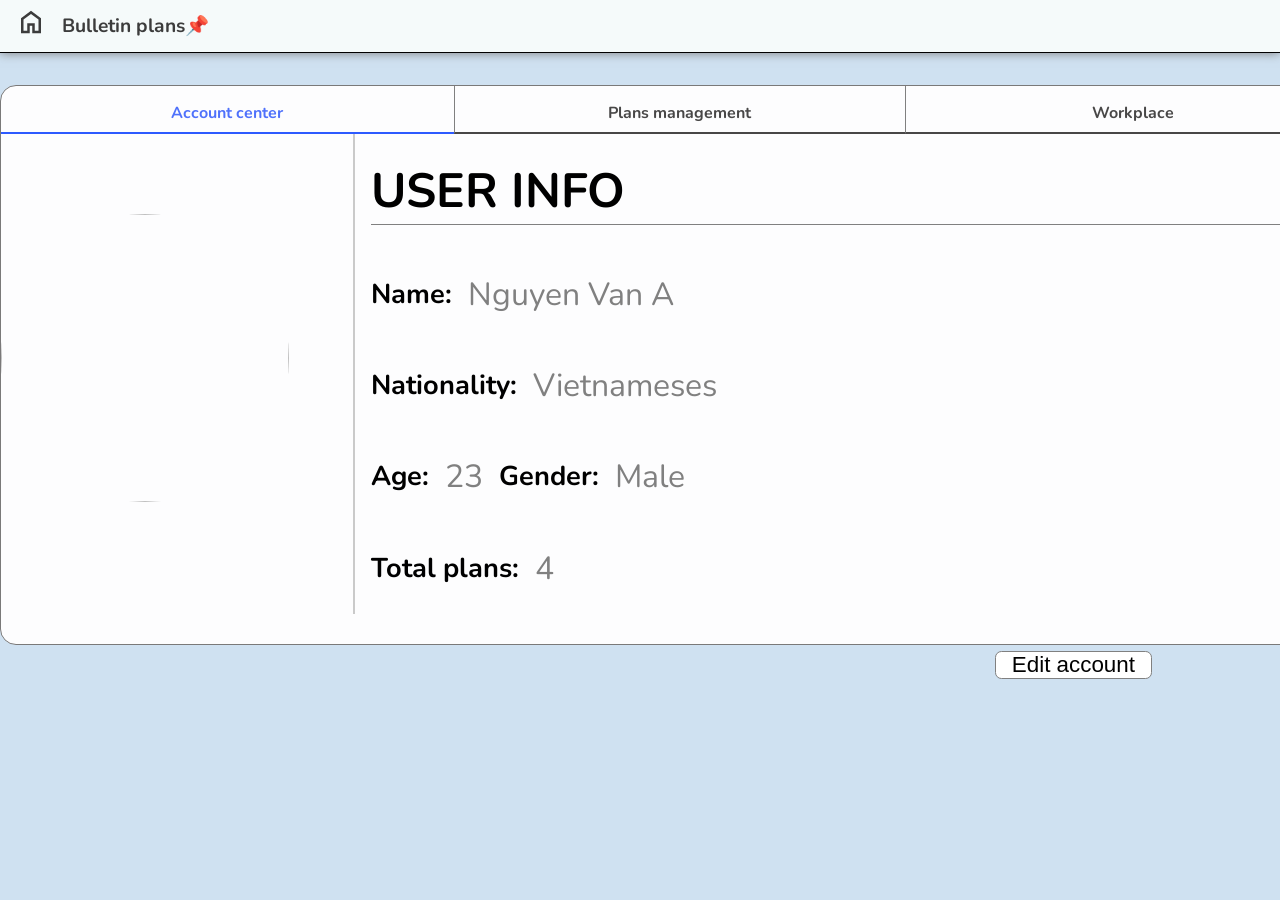
==== account-center/account-center.html @ dfe04bb9 "Feat: fully adding sign-up,log-in and account center" ====
<!DOCTYPE html>
<html lang="en">
<head>
    <meta charset="UTF-8">
    <meta name="viewport" content="width=device-width, initial-scale=1.0">
    <title>Bulletin plans📌</title>
    <link rel="stylesheet" href="account-center.css">
    <link rel="preconnect" href="https://fonts.googleapis.com">
    <link rel="preconnect" href="https://fonts.gstatic.com" crossorigin>
    <link
        href="https://fonts.googleapis.com/css2?family=Comic+Relief:wght@400;700&family=Doppio+One&family=Google+Sans:ital,opsz,wght@0,17..18,400..700;1,17..18,400..700&family=Nunito:ital,wght@0,200..1000;1,200..1000&family=Rubik:ital,wght@0,300..900;1,300..900&family=Space+Grotesk:wght@300..700&family=Ubuntu:ital,wght@0,300;0,400;0,500;0,700;1,300;1,400;1,500;1,700&display=swap"
        rel="stylesheet">
</head>

<body>
    <header>
        <a href="../main-page/main-page.html" class="main-page"><svg xmlns="http://www.w3.org/2000/svg" height="30px"
                viewBox="0 -960 960 960" width="30px" fill="#3C3C3C">
                <path
                    d="M240-200h120v-240h240v240h120v-360L480-740 240-560v360Zm-80 80v-480l320-240 320 240v480H520v-240h-80v240H160Zm320-350Z" />
            </svg></a>
        <p2 class="page-title">Bulletin plans📌</p2>
    </header>

    <div class="account-area">
        <div class="nav-bar">
            <div class="href-room">
                <a href="account-center.html" class="page current-page">Account center</a>
            </div>
            <div class="href-room">
                <a href="aha.html" class="page">Plans management</a>
            </div>
            <div class="href-room">
                <a href="../function-page/function-page.html" class="page">Workplace</a>
            </div>
        </div>
        <div class="account-info">
            <div class="avatar-container">
                <div class="avatar-frame">
                        <img class="avatar" src="">
                </div>
            <label for="input-avatar" class="avatar-selection">
                <p class="avatar-guide input-data">Click here to change avatar</p>
            </label>
            </div>
            <input type="file" accept="image/*" id="input-avatar" hidden>
            <div class="info-container">
                <h2 class="user-info">USER INFO</h2>
                <div>
                    <h3>Name:</h3>
                    <p class="name info">Nguyen Van A</p>
                    <input type="text" class="input-name input-data input-type">
                </div>
                <div>
                    <h3>Nationality:</h3>
                    <p class="nationality info">Vietnameses</p>
                    <input type="text" class="input-nationality input-data input-type">
                </div>
                <div>
                    <div>
                        <h3>Age:</h3>
                        <p class="age info">23</p>
                        <input type="number" class="input-age input-data input-type">
                    </div>
                    <div>
                        <h3>Gender:</h3>
                        <p class="gender info">Male</p>
                        <select class="gender-selection input-data input-type">
                            <option class="male">Male</option>
                            <option class="female">Female</option>
                            <option class="secret">Secret</option>
                         </select>   
                    </div>
                </div>
                <div>
                    <h3>Total plans:</h3>
                    <p class="total">4</p>
                </div>
            </div>
        </div>
    </div>
    <button class="adjust-btn">Edit account</button>
    <button class="finish-btn">Finish</button>
    <div class="recheck">
        <p class="recheck-anounce">Are you sure with these changes ?</p>
        <div class="btn-recheck">
            <button class="recheck-btn btn">Wait, let me recheck</button>
            <button class="guarantee-btn btn">Okay, I'm sure</button>
        </div>
    </div>



    <script type="module" src="account-center.js"></script>
</body>

</html>
---- account-center/account-center.css ----
* {
    padding :0;
    margin: 0;
    box-sizing: border-box;
}
html {
    font-size: 16px;
    transition: 300ms ease-in-out;
}
body {
    font-size: 1rem;
    background-color: rgb(207, 225, 241);
}
header {
    font-family: "Nunito", sans-serif;
    font-optical-sizing: auto;
    font-style: normal;
    font-weight: bold;
    width: 100%;
    max-height: 3.3rem;
    min-height: 3.125rem;
    border-bottom: 1px solid black;
    background-color: rgb(245, 250, 250);
    display: flex;
    flex-direction: row;
    gap: 1rem;
    color: #3C3C3C;
    padding: 1rem;
    font-size: 1.2rem;
    align-items: center;
    box-shadow: 0 0 10px rgb(123, 123, 123);
}

.main-page:hover > svg{
    height: 2rem;
    width: 2rem;
}

.account-area {
    width: 85rem;
    height: 35rem;
    margin: 2rem auto;
    background-color: rgba(255, 255, 255, 0.949);
    border-radius: 1rem;
    padding: 1rem 0;
    padding-top:0;
    border: 1px solid rgb(122, 121, 121);
    margin-bottom: 0
}

.nav-bar {
    display: grid;
    grid-template-columns: repeat(3,1fr);
    justify-content: space-around;
    align-items: center;
}
.nav-bar > div {
    text-align: center;
    border-bottom: 2px solid  rgba(70, 69, 69, 0.989);
    padding-bottom: 1rem;
}
.href-room{
    height: 3rem;
    justify-content: center;
    padding-top:1rem;
    transition: 300ms ease-in-out;
}
.href-room:hover{
    background-color: rgba(199, 198, 198, 0.949);
}
.nav-bar :nth-child(3):hover {
    border-top-right-radius: 1rem;
}
.nav-bar :nth-child(1):hover {
    border-top-left-radius: 1rem;
}
.nav-bar :nth-child(2) {
    border-right: 0.6px solid gray;
    border-left: 0.6px solid gray;
}
.page {
    text-align: center;
    text-decoration: none;
    color: rgba(70, 69, 69, 0.989);
    font-family: "Nunito", sans-serif;
    font-optical-sizing: auto;
    font-style: normal;
    font-weight: bold;
}
.current-page {
    color: rgb(79, 113, 251)
}
    
.href-room:has(.current-page) {
    border-bottom: 2px solid  rgba(43, 89, 255, 0.989);
}
.account-info{
    display: grid;
    grid-template-columns: 1fr 3fr;
    height: 30rem;
    gap: 1rem;
}
.avatar-container{
    align-self: center;
}
.avatar-frame {
    width: 18rem;
    height: 18rem;
    border-radius: 100%;
    margin: auto 0;
    margin-bottom: 2rem;
    justify-self: center;
    object-fit: cover;
}
.avatar {
    width: 100%;
    object-fit: cover;

    height: 100%;
    border-radius: 100%;
}
.avatar-selection:hover {
    cursor: pointer;
}
.avatar-frame:has(.avatar-selection:hover) {
    background-color:black;
}
.avatar-guide {
    text-align: center;
    color:#3C3C3C
}
.info-container {
    border-left: 2px solid rgb(202, 202, 202);
    padding-left:1rem;
    display: flex;
    flex-direction: column;
    justify-content: space-around;

}
.info-container >div {
    display: flex;
    flex-direction: row;
    gap: 1rem;
}
.info-container >div>div {
    display: flex;
    flex-direction: row;
    gap: 1rem
}

h3 {
    font-family: "Nunito", sans-serif;
    font-optical-sizing: auto;
    font-weight: bold;
    font-style: normal;
    font-size: 1.7rem;
    align-self: center;
}
.user-info{
    font-family: "Nunito", sans-serif;
    font-optical-sizing: auto;
    font-weight: bold;
    font-size: 3rem;
    border-bottom: 1px solid grey;
}
.adjust-btn{
    height: fit-content;
    width: fit-content;
}
.info, .total{
    color: gray;
    font-family: "Nunito", sans-serif;
    font-optical-sizing: auto;
    font-weight: normal;
    align-self: center;
    font-size: 2rem;
    max-width: 30rem;
    overflow-x: hidden;
}
.age {
    max-width: 5rem;
}
.input-data{
    border-radius: 0.4rem;
    border: 1px solid rgba(0, 0, 0, 0.356);
    padding:0.3rem;
    display:none;
}
.input-name{
    width: 40rem;
}
.adjust-btn,.finish-btn{
    font-size: 1.4rem;
    position: absolute;
    right: 8rem;
    padding: 0 1rem;
    margin-top: 0.4rem;
    border-radius: 0.4rem;
}
.finish-btn{
    background-color: rgb(248, 248, 248);
    border: 1px solid rgb(99, 100, 99);
    transition: 300ms ease-in-out;
    display: none;
}
.finish-btn:hover{
    background-color: rgb(199, 197, 197);
    cursor: pointer;
}
.adjust-btn {
    background-color: #ffffff;
    transition: 300ms ease-in-out;
    border: 1px solid grey;
}
.adjust-btn:hover {
    cursor: pointer;
    background-color: #e2e2e2;
}
.recheck{
    height: 20rem;
    width: 30rem;
    background-color: #ffffff;
    position: fixed;
    border: 1px solid grey;
    top: -50%;
    left: 50%;
    padding: 3rem;
    transform: translate3d(-50%,-50%,0);
    text-align: center;
    font-size: 3rem;
    border-radius: 2rem;
    color: rgb(40, 40, 40);
    font-family:Arial, Helvetica, sans-serif;
    transition: 300ms ease-in-out;
}
.btn-recheck{
    display: flex;
    flex-direction: row;
    justify-content: space-around;
}
.btn{
    background-color: inherit;
    border: none;
    margin-top: 3rem;
    font-size: 1.4rem;
    color: #3C3C3C;
    transition: 300ms ease-in-out;
}
.btn:hover{
    color: rgb(53, 53, 255);
    cursor: pointer;
}
.avatar-guide {
    margin-left: 1rem;
}
.notification-error {
    color: red;
    align-self: center;
}
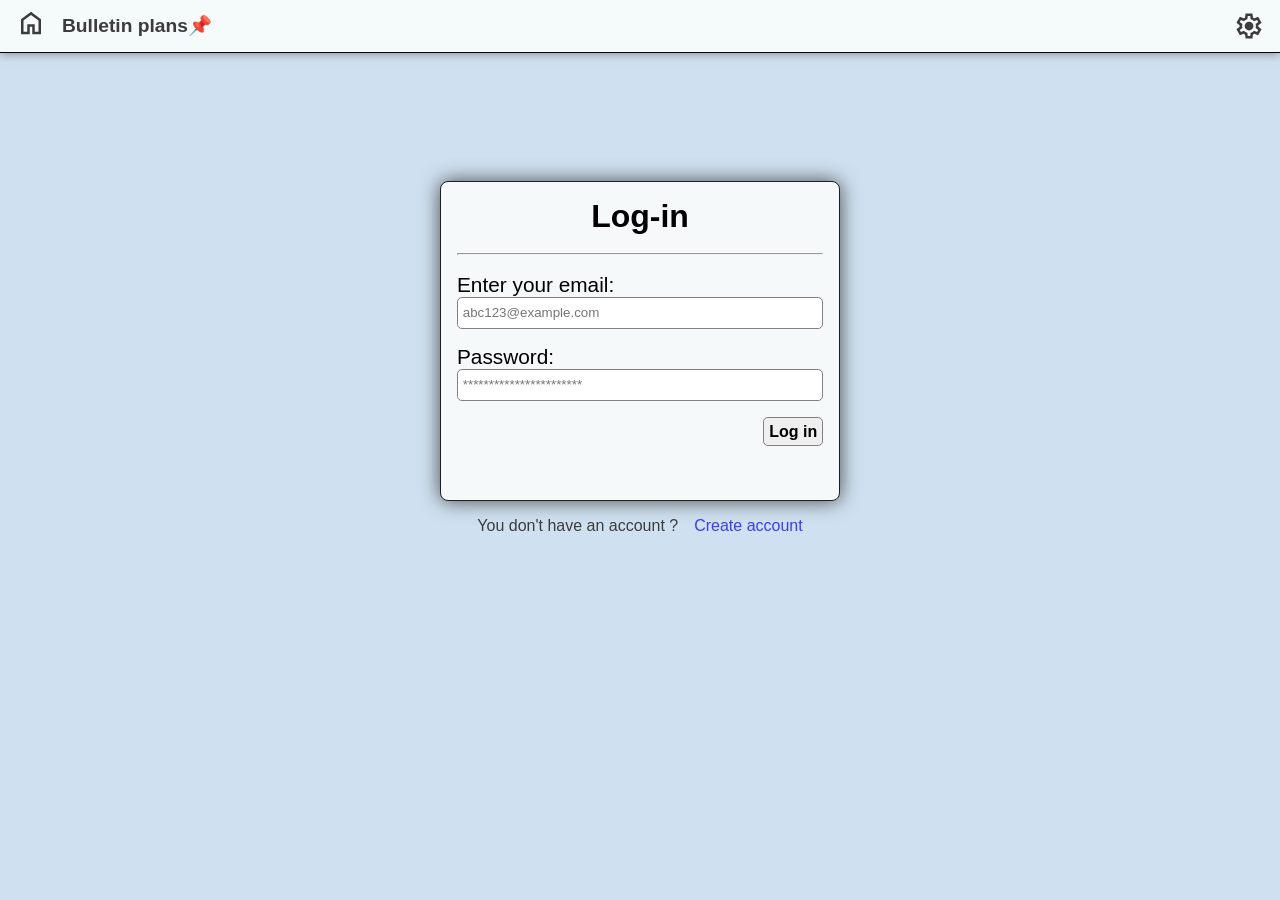
==== commit f0e29a52: "Feat: fixing and adding functions for account center" ====
--- a/account-center/account-center.html
+++ b/account-center/account-center.html
@@ -79,6 +79,17 @@
             </div>
         </div>
     </div>
+    <button class="log-out-btn">Log out</button>
+    <button class="change-password-btn">Change password</button>
+    <div class="change-password-area">
+        <button class="close-p-area">X</button>
+        <p class="password-changing-anouncement">Change password</p>
+        <hr>
+        <div><p class="old-password">Old password: </p><input type='password' class="input-old-password"></div>
+        <div><p class="new-password">New password: </p><input type='password' class="input-new-password"></div>
+        <div><p class="confirm-password">Confirm new password: </p><input type='password' class="input-confirm-password"></div>
+        <button class="confirm-change p-btn">Confirm</button> <button class="reset-password p-btn">Reset</button>
+    </div>
     <button class="adjust-btn">Edit account</button>
     <button class="finish-btn">Finish</button>
     <div class="recheck">
--- a/account-center/account-center.css
+++ b/account-center/account-center.css
@@ -196,6 +196,37 @@
     padding: 0 1rem;
     margin-top: 0.4rem;
     border-radius: 0.4rem;
+}
+.change-password-btn {
+    font-size: 1.4rem;
+    position: absolute;
+    right: 18rem;
+    padding: 0 1rem;
+    margin-top: 0.4rem;
+    border-radius: 0.4rem;
+    border: 1px solid rgb(99, 100, 99);
+    background-color: rgb(248, 248, 248);
+    transition: 300ms ease-in-out;
+}
+.change-password-btn:hover{
+    background-color: rgb(199, 197, 197);
+    cursor: pointer;
+}
+.log-out-btn {
+    font-size: 1.4rem;
+    position: absolute;
+    right: 31.7rem;
+    padding: 0 1rem;
+    margin-top: 0.4rem;
+    border-radius: 0.4rem;
+    border: 1px solid rgb(99, 100, 99);
+    background-color: rgb(255, 0, 0);
+    transition: 300ms ease-in-out;
+    color: white
+}
+.log-out-btn:hover {
+    cursor: pointer;
+    background-color: rgb(179, 0, 0);
 }
 .finish-btn{
     background-color: rgb(248, 248, 248);
@@ -246,6 +277,7 @@
     color: #3C3C3C;
     transition: 300ms ease-in-out;
 }
+
 .btn:hover{
     color: rgb(53, 53, 255);
     cursor: pointer;
@@ -256,4 +288,75 @@
 .notification-error {
     color: red;
     align-self: center;
+}
+.change-password-area {
+    position: fixed;
+    top: -50%;
+    left: 50%;
+    transform: translate3d(-50%,-50%,0);
+    background-color: #ffffff;
+    padding: 3rem;
+    width: fit-content;
+    font-size: 1.5rem;
+    border: 1px solid gray;
+    border-radius: 1rem;
+    transition: 300ms ease-in-out;
+}
+.change-password-area > div {
+    display: flex;
+    flex-direction: row;
+    margin: 1rem;
+    gap: 1rem
+}
+.change-password-area > div > input {
+    border-radius: 0.4rem;
+    padding: 0.4rem;
+    border: 1px solid gray;
+    transition: 100ms ease-in-out;
+}
+.password-changing-anouncement {
+    font-size: 2rem;
+    font-weight: bold;
+    margin-bottom: 1rem;
+}
+.p-btn {
+    float: right;
+    font-size: 1.4rem;
+    margin-right: 1rem;
+    background-color: #ffffff;
+    padding: 0.2rem;
+    border-radius: 0.4rem;
+    transition: 300ms ease-in-out;
+}
+
+.reset-password{
+    border: 2px solid rgb(56, 0, 0) 
+}
+.confirm-change{
+    border: 2px solid rgb(0, 65, 13)
+}
+.reset-password:hover{
+    cursor: pointer;
+    background-color: rgba(255, 0, 0, 0.348);
+}
+.confirm-change:hover{
+    cursor: pointer;
+    background-color: rgba(1, 255, 1, 0.326);
+}
+.close-p-area{
+    border: none;
+    background-color: rgba(255, 0, 0, 0);
+    position: absolute;
+    right: -0.7rem;
+    top: -1.4rem;
+    font-weight: bold;
+    font-size: 3rem;
+}
+.close-p-area:hover{
+    cursor: pointer;
+    color: red;
+}
+.notification-error-for-password {
+    color: red;
+    font-size: 1rem;
 }
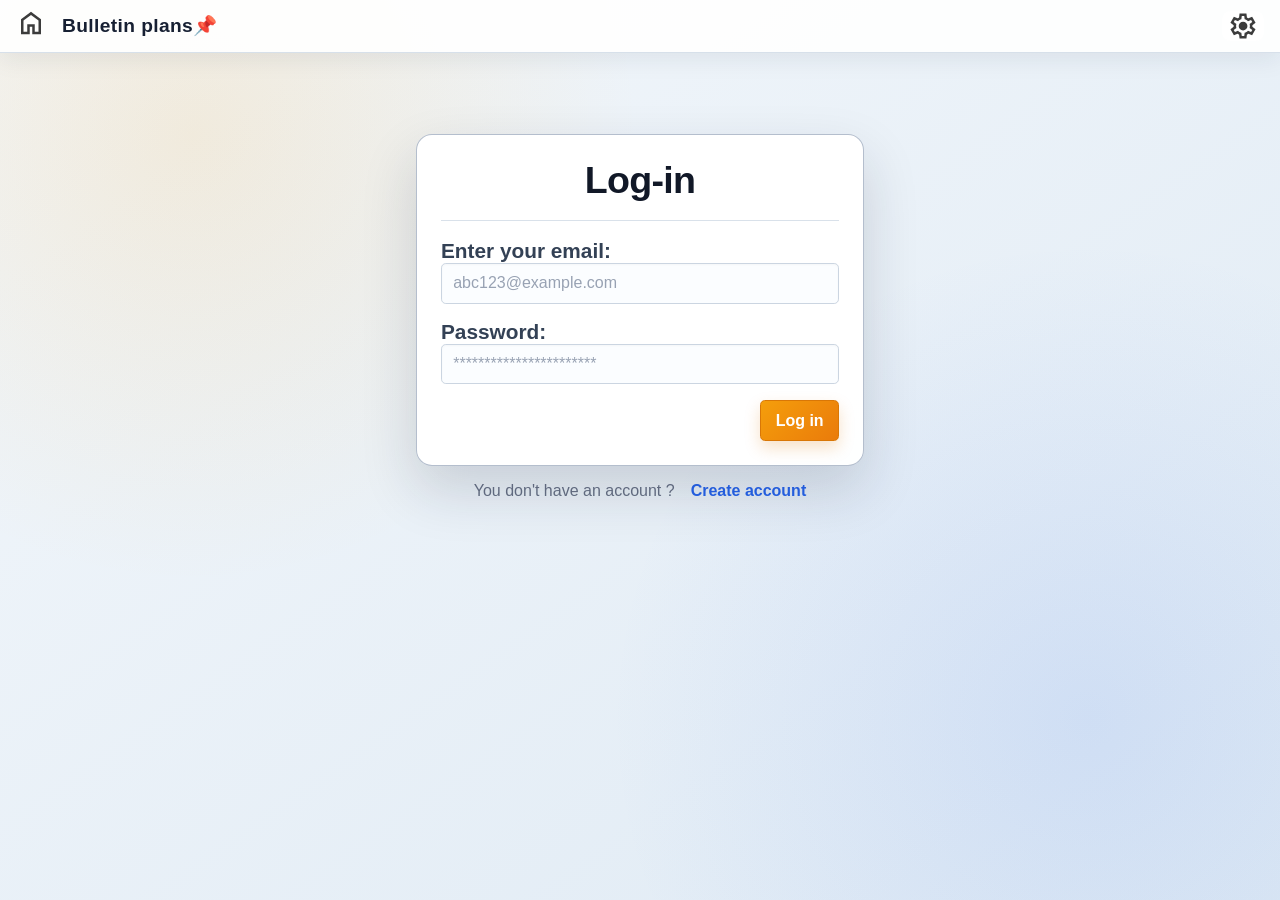
==== commit 5868efac: "Feat: small adding and adjusting" ====
--- a/account-center/account-center.html
+++ b/account-center/account-center.html
@@ -28,10 +28,10 @@
                 <a href="account-center.html" class="page current-page">Account center</a>
             </div>
             <div class="href-room">
-                <a href="aha.html" class="page">Plans management</a>
+                <a href="../plans-management/plans-management.html" class="page">Plans management</a>
             </div>
             <div class="href-room">
-                <a href="../function-page/function-page.html" class="page">Workplace</a>
+                <a href="../select-workplace/select-workplace.html" class="page">Workplace</a>
             </div>
         </div>
         <div class="account-info">
--- a/account-center/account-center.css
+++ b/account-center/account-center.css
@@ -359,4 +359,802 @@
 .notification-error-for-password {
     color: red;
     font-size: 1rem;
-}+}
+
+:root {
+    --ui-bg-1: #f1f6fa;
+    --ui-bg-2: #dce8f1;
+    --ui-surface: #ffffff;
+    --ui-text: #172033;
+    --ui-muted: #667085;
+    --ui-border: #d0dae5;
+    --ui-accent: #f59e0b;
+    --ui-accent-dark: #d97706;
+    --ui-blue: #2563eb;
+}
+
+body {
+    min-height: 100vh;
+    color: var(--ui-text);
+    font-family: "Nunito", "Segoe UI", sans-serif;
+    background:
+        radial-gradient(circle at 82% 8%, rgba(245, 158, 11, 0.10), transparent 28rem),
+        radial-gradient(circle at 10% 85%, rgba(37, 99, 235, 0.08), transparent 30rem),
+        linear-gradient(145deg, var(--ui-bg-1), var(--ui-bg-2));
+}
+
+header {
+    color: var(--ui-text);
+    background-color: rgba(255, 255, 255, 0.94);
+    border-bottom-color: #d7e0ea;
+    box-shadow: 0 6px 24px rgba(23, 32, 51, 0.08);
+}
+
+.main-page:hover svg {
+    fill: var(--ui-accent-dark);
+}
+
+.account-area {
+    max-width: calc(100% - 2rem);
+    background-color: rgba(255, 255, 255, 0.97);
+    border-color: rgba(148, 163, 184, 0.62);
+    box-shadow: 0 24px 56px rgba(23, 32, 51, 0.14);
+}
+
+.nav-bar > div {
+    border-bottom-color: #d8e0e9;
+}
+
+.href-room {
+    background-color: #fbfcfd;
+}
+
+.href-room:hover {
+    background-color: #fff7e8;
+}
+
+.page {
+    color: #475569;
+}
+
+.current-page {
+    color: var(--ui-blue);
+}
+
+.href-room:has(.current-page) {
+    border-bottom-color: var(--ui-blue);
+    background-color: #f8fbff;
+}
+
+.avatar-frame {
+    background-color: #f8fafc;
+    border: 5px solid #ffffff;
+    outline: 1px solid #d7e0ea;
+    box-shadow: 0 16px 35px rgba(23, 32, 51, 0.16);
+}
+
+.avatar-guide {
+    color: var(--ui-muted);
+    font-weight: 650;
+}
+
+.info-container {
+    border-left-color: #e1e7ee;
+}
+
+.user-info {
+    color: #111827;
+    border-bottom-color: #d8e0e9;
+    letter-spacing: -0.025em;
+}
+
+h3 {
+    color: #334155;
+}
+
+.info,
+.total {
+    color: #64748b;
+}
+
+.input-data,
+.change-password-area > div > input {
+    color: #172033;
+    background-color: #fbfdff;
+    border-color: #cbd5e1;
+    outline: none;
+    transition: border-color 160ms ease, box-shadow 160ms ease, background-color 160ms ease;
+}
+
+.input-data:focus,
+.change-password-area > div > input:focus {
+    background-color: #ffffff;
+    border-color: var(--ui-accent);
+    box-shadow: 0 0 0 3px rgba(245, 158, 11, 0.14);
+}
+
+.adjust-btn,
+.finish-btn,
+.change-password-btn {
+    color: #334155;
+    background-color: #ffffff;
+    border-color: #cbd5e1;
+    box-shadow: 0 5px 14px rgba(23, 32, 51, 0.08);
+}
+
+.adjust-btn:hover,
+.finish-btn:hover,
+.change-password-btn:hover {
+    color: #172033;
+    background-color: #fff7e8;
+    border-color: #f0b33c;
+}
+
+.log-out-btn {
+    background-color: #e11d48;
+    border-color: #be123c;
+    box-shadow: 0 5px 14px rgba(190, 18, 60, 0.16);
+}
+
+.log-out-btn:hover {
+    background-color: #be123c;
+}
+
+.recheck,
+.change-password-area {
+    background-color: #ffffff;
+    border-color: #cbd5e1;
+    box-shadow: 0 28px 70px rgba(23, 32, 51, 0.24);
+}
+
+.recheck {
+    color: #172033;
+}
+
+.btn {
+    color: #475569;
+    font-weight: 700;
+}
+
+.btn:hover {
+    color: var(--ui-blue);
+}
+
+.password-changing-anouncement {
+    color: #111827;
+}
+
+.confirm-change {
+    color: #166534;
+    border-color: #86c997;
+}
+
+.reset-password {
+    color: #9f1239;
+    border-color: #f2a6b6;
+}
+
+.confirm-change:hover {
+    background-color: #ecfdf3;
+}
+
+.reset-password:hover {
+    background-color: #fff1f2;
+}
+
+.notification-error,
+.notification-error-for-password {
+    color: #c81e1e;
+    font-weight: 650;
+}
+
+@media (max-width: 900px) {
+    .account-area {
+        height: auto;
+        min-height: 35rem;
+    }
+
+    .account-info {
+        grid-template-columns: 1fr;
+        height: auto;
+        padding-bottom: 2rem;
+    }
+
+    .avatar-frame {
+        width: 12rem;
+        height: 12rem;
+        margin: 2rem auto 1rem;
+    }
+
+    .info-container {
+        border-left: 0;
+        border-top: 1px solid #e1e7ee;
+        padding: 1.5rem;
+        gap: 1.2rem;
+    }
+
+    .user-info {
+        font-size: 2.2rem;
+    }
+
+    .info,
+    .total {
+        font-size: 1.35rem;
+    }
+
+    .input-name {
+        width: min(100%, 26rem);
+    }
+}
+
+
+
+header {
+    padding-inline: clamp(0.75rem, 2vw, 1rem);
+}
+
+.page-title {
+    white-space: nowrap;
+    overflow: hidden;
+    text-overflow: ellipsis;
+}
+
+.account-area {
+    width: min(85rem, calc(100% - 2rem));
+}
+
+.avatar-frame {
+    overflow: hidden;
+}
+
+.info-container > div,
+.info-container > div > div {
+    min-width: 0;
+}
+
+.info,
+.total {
+    overflow-wrap: anywhere;
+}
+
+.input-data {
+    min-height: 2.45rem;
+    font-size: 1rem;
+}
+
+.recheck {
+    width: min(30rem, calc(100vw - 2rem));
+    height: auto;
+    min-height: 17rem;
+    max-height: calc(100vh - 2rem);
+    overflow: auto;
+}
+
+.change-password-area {
+    width: min(34rem, calc(100vw - 2rem));
+    max-height: calc(100vh - 2rem);
+    overflow: auto;
+}
+
+.change-password-area > div > input {
+    min-width: 0;
+}
+
+@media (max-width: 1100px) {
+    .adjust-btn,
+    .finish-btn {
+        right: 2rem;
+    }
+
+    .change-password-btn {
+        right: 12rem;
+    }
+
+    .log-out-btn {
+        right: 26rem;
+    }
+}
+
+@media (max-width: 900px) {
+    .account-area {
+        width: calc(100% - 1rem);
+        max-width: none;
+        margin-top: 1rem;
+    }
+
+    .nav-bar {
+        grid-template-columns: repeat(3, minmax(0, 1fr));
+    }
+
+    .href-room {
+        height: auto;
+        min-height: 3.2rem;
+        padding: 0.8rem 0.35rem;
+        display: grid;
+        place-items: center;
+    }
+
+    .page {
+        font-size: 0.9rem;
+        line-height: 1.2;
+        overflow-wrap: anywhere;
+    }
+
+    .account-info {
+        gap: 0;
+    }
+
+    .avatar-container {
+        padding-inline: 1rem;
+    }
+
+    .info-container > div,
+    .info-container > div > div {
+        flex-wrap: wrap;
+        align-items: center;
+    }
+
+    .info-container h3 {
+        font-size: 1.2rem;
+    }
+
+    .input-name,
+    .input-nationality,
+    .input-age,
+    .gender-selection {
+        width: 100%;
+        max-width: 100%;
+    }
+
+    .log-out-btn,
+    .change-password-btn,
+    .adjust-btn,
+    .finish-btn {
+        position: static;
+        right: auto;
+        width: min(28rem, calc(100% - 2rem));
+        min-height: 2.8rem;
+        margin: 0.7rem auto;
+    }
+
+    .change-password-area {
+        padding: 2rem 1.25rem 1.5rem;
+    }
+
+    .change-password-area > div {
+        flex-direction: column;
+        margin: 1rem 0;
+        gap: 0.4rem;
+    }
+
+    .change-password-area > div > input {
+        width: 100%;
+        min-height: 2.5rem;
+    }
+
+    .password-changing-anouncement {
+        font-size: 1.65rem;
+    }
+
+    .recheck {
+        padding: 2rem 1.25rem;
+        font-size: 2rem;
+    }
+
+    .btn-recheck {
+        gap: 0.75rem;
+        flex-wrap: wrap;
+    }
+
+    .btn {
+        margin-top: 1.5rem;
+        font-size: 1.05rem;
+    }
+}
+
+@media (max-width: 520px) {
+    html {
+        font-size: 15px;
+    }
+
+    .account-area {
+        border-radius: 0.75rem;
+    }
+
+    .avatar-frame {
+        width: 9.5rem;
+        height: 9.5rem;
+    }
+
+    .info-container {
+        padding: 1rem;
+    }
+
+    .user-info {
+        font-size: 1.75rem;
+    }
+
+    .info,
+    .total {
+        font-size: 1.1rem;
+    }
+
+    .recheck {
+        font-size: 1.55rem;
+        border-radius: 1rem;
+    }
+
+    .btn-recheck {
+        flex-direction: column;
+    }
+
+    .btn {
+        margin-top: 0.6rem;
+    }
+
+    .p-btn {
+        float: none;
+        width: 100%;
+        margin: 0.5rem 0 0;
+        min-height: 2.5rem;
+    }
+}
+
+.log-out-btn,
+.change-password-btn,
+.adjust-btn,
+.finish-btn {
+    min-height: 2.55rem;
+    padding: 0.35rem 1rem;
+    border-radius: 0.6rem;
+}
+
+
+@media (max-width: 600px) {
+    body {
+        min-height: 100dvh;
+        overflow-x: hidden;
+        padding-bottom: 1.2rem;
+    }
+
+    header {
+        min-height: 3.65rem;
+        padding: 0.7rem 0.85rem;
+        gap: 0.7rem;
+    }
+
+    .page-title {
+        max-width: calc(100vw - 4.5rem);
+        font-size: 1.05rem;
+    }
+
+    .account-area {
+        width: calc(100% - 0.8rem);
+        min-height: 0;
+        margin: 0.7rem auto 0.75rem;
+        border-radius: 0.85rem;
+        overflow: hidden;
+    }
+
+    .nav-bar {
+        grid-template-columns: repeat(3, minmax(0, 1fr));
+    }
+
+    .href-room {
+        min-height: 3.35rem;
+        padding: 0.55rem 0.2rem;
+    }
+
+    .page {
+        font-size: 0.76rem;
+        line-height: 1.18;
+    }
+
+    .account-info {
+        padding-bottom: 0.35rem;
+    }
+
+    .avatar-container {
+        padding: 0.9rem 1rem 0.2rem;
+    }
+
+    .avatar-frame {
+        width: 8.4rem;
+        height: 8.4rem;
+        margin: 0.65rem auto 0.6rem;
+        border-width: 4px;
+    }
+
+    .avatar-frame::before {
+        content: "👤";
+        display: grid;
+        place-items: center;
+        width: 100%;
+        height: 100%;
+        color: #94a3b8;
+        font-size: 3rem;
+    }
+
+    .avatar {
+        position: relative;
+        z-index: 1;
+        margin-top: -100%;
+        display: block;
+    }
+
+    .avatar-guide {
+        font-size: 0.82rem;
+    }
+
+    .info-container {
+        padding: 0.9rem 1rem 1rem;
+        gap: 0;
+    }
+
+    .user-info {
+        margin-bottom: 0.35rem;
+        padding-bottom: 0.35rem;
+        font-size: 1.55rem;
+    }
+
+    .info-container > div {
+        gap: 0.45rem 0.7rem;
+        padding: 0.58rem 0;
+        border-bottom: 1px solid #eef2f6;
+    }
+
+    .info-container > div:last-child {
+        border-bottom: 0;
+    }
+
+    .info-container > div > div {
+        flex: 1 1 9rem;
+        gap: 0.4rem;
+    }
+
+    .info-container h3 {
+        font-size: 1rem;
+    }
+
+    .info,
+    .total {
+        font-size: 1rem;
+    }
+
+    .log-out-btn,
+    .change-password-btn,
+    .adjust-btn,
+    .finish-btn {
+        width: calc(100% - 0.8rem);
+        min-height: 2.85rem;
+        margin: 0.48rem auto;
+        border-radius: 0.65rem;
+        font-size: 1rem;
+    }
+
+    .change-password-area,
+    .recheck {
+        width: calc(100vw - 1rem);
+        max-height: calc(100dvh - 1rem);
+        border-radius: 0.9rem;
+    }
+
+    .change-password-area {
+        padding: 2.15rem 1rem 1rem;
+    }
+
+    .change-password-area > div {
+        margin: 0.8rem 0;
+    }
+
+    .password-changing-anouncement {
+        font-size: 1.45rem;
+    }
+
+    .recheck {
+        min-height: 0;
+        padding: 1.35rem 1rem;
+        font-size: 1.35rem;
+    }
+}
+
+@media (max-width: 360px) {
+    .page-title {
+        font-size: 0.96rem;
+    }
+
+    .page {
+        font-size: 0.7rem;
+    }
+
+    .avatar-frame {
+        width: 7.4rem;
+        height: 7.4rem;
+    }
+}
+
+
+.account-area {
+    height: auto;
+    min-height: 35rem;
+}
+
+.account-info {
+    height: auto;
+    min-height: 30rem;
+    grid-template-columns: minmax(18rem, 23rem) minmax(0, 1fr);
+}
+
+.info-container {
+    min-width: 0;
+    justify-content: flex-start;
+    gap: 0;
+    padding: 1rem 1.4rem;
+}
+
+.user-info {
+    font-size: clamp(2.15rem, 3.4vw, 3rem);
+    line-height: 1.1;
+    padding-bottom: 0.55rem;
+    margin-bottom: 0.2rem;
+}
+
+.info-container > div {
+    min-width: 0;
+    padding: 0.72rem 0;
+    align-items: start;
+}
+
+.info-container > div:not(:has(> div)) {
+    display: grid;
+    grid-template-columns: minmax(7.5rem, 9.5rem) minmax(0, 1fr);
+    gap: 0.65rem 1rem;
+}
+
+.info-container > div:has(> div) {
+    display: grid;
+    grid-template-columns: repeat(2, minmax(0, 1fr));
+    gap: 1rem 1.6rem;
+}
+
+.info-container > div > div {
+    min-width: 0;
+    display: grid;
+    grid-template-columns: max-content minmax(0, 1fr);
+    align-items: center;
+    gap: 0.55rem 0.8rem;
+}
+
+.info-container h3 {
+    line-height: 1.25;
+    align-self: start;
+}
+
+.info,
+.total,
+.age {
+    min-width: 0;
+    max-width: 100%;
+    overflow: visible;
+    overflow-wrap: anywhere;
+    word-break: break-word;
+    line-height: 1.28;
+    align-self: start;
+}
+
+.input-name,
+.input-nationality,
+.input-age,
+.gender-selection {
+    width: min(100%, 34rem);
+    max-width: 100%;
+}
+
+
+.change-password-area {
+    box-sizing: border-box;
+    width: min(36rem, calc(100vw - 2rem));
+    max-width: calc(100vw - 2rem);
+    max-height: calc(100dvh - 2rem);
+    overflow-x: hidden;
+    overflow-y: auto;
+    padding: 2.5rem 2rem 1.6rem;
+}
+
+.change-password-area > div {
+    display: grid;
+    grid-template-columns: minmax(10rem, 12rem) minmax(0, 1fr);
+    align-items: center;
+    margin: 1rem 0;
+    gap: 0.8rem 1rem;
+}
+
+.change-password-area > div > p {
+    line-height: 1.3;
+}
+
+.change-password-area > div > input {
+    width: 100%;
+    max-width: 20rem;
+    min-width: 0;
+}
+
+.close-p-area {
+    top: 0.6rem;
+    right: 0.8rem;
+    font-size: 1.9rem;
+    line-height: 1;
+    width: 2rem;
+    height: 2rem;
+    display: grid;
+    place-items: center;
+}
+
+.password-changing-anouncement {
+    padding-right: 2.5rem;
+}
+
+.notification-error-for-password {
+    overflow-wrap: anywhere;
+}
+
+@media (max-width: 900px) {
+    .account-info {
+        min-height: 0;
+        grid-template-columns: 1fr;
+    }
+
+    .info-container > div:not(:has(> div)) {
+        grid-template-columns: minmax(6.5rem, 8rem) minmax(0, 1fr);
+    }
+
+    .info-container > div:has(> div) {
+        grid-template-columns: repeat(2, minmax(0, 1fr));
+    }
+
+    .info-container > div > div {
+        display: grid;
+        grid-template-columns: max-content minmax(0, 1fr);
+    }
+}
+
+@media (max-width: 600px) {
+    .info-container > div:not(:has(> div)),
+    .info-container > div:has(> div),
+    .info-container > div > div {
+        grid-template-columns: 1fr;
+    }
+
+    .info-container > div:has(> div) {
+        gap: 0.35rem;
+    }
+
+    .info-container > div > div {
+        gap: 0.2rem;
+        padding: 0.15rem 0;
+    }
+
+    .info-container h3 {
+        margin-bottom: 0.12rem;
+    }
+
+    .change-password-area {
+        width: calc(100vw - 1rem);
+        max-width: calc(100vw - 1rem);
+        padding: 2.5rem 1rem 1rem;
+    }
+
+    .change-password-area > div {
+        grid-template-columns: 1fr;
+        gap: 0.35rem;
+        margin: 0.8rem 0;
+    }
+
+    .change-password-area > div > input {
+        max-width: none;
+    }
+
+    .password-changing-anouncement {
+        font-size: 1.4rem;
+    }
+}
